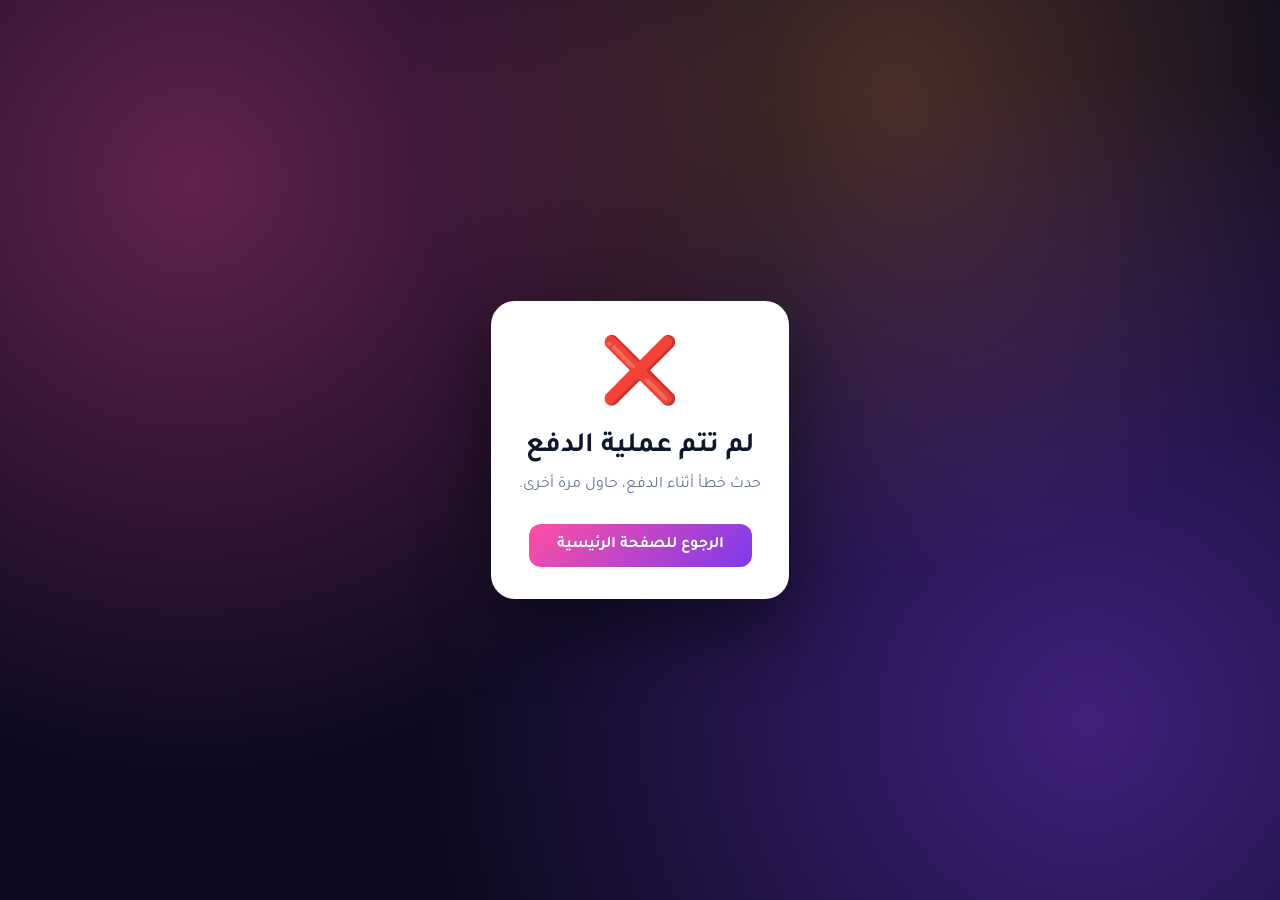
==== thanks.html @ dedab776 "Donation page for PS5 and GTA 6" ====
<!DOCTYPE html>
<html lang="ar" dir="rtl">
<head>
  <meta charset="UTF-8" />
  <meta name="viewport" content="width=device-width, initial-scale=1.0" />
  <title>نتيجة التبرع</title>
  <link href="https://fonts.googleapis.com/css2?family=Tajawal:wght@400;700;800&display=swap" rel="stylesheet" />
  <link rel="stylesheet" href="style.css" />
</head>
<body>
  <div class="center-page">
    <main class="card result">
      <div class="icon" id="icon"></div>
      <h1 id="heading"></h1>
      <p id="message"></p>
      <a class="btn" href="index.html">الرجوع للصفحة الرئيسية</a>
    </main>
  </div>

  <script>
    const params = new URLSearchParams(window.location.search);
    const status = params.get("status");
    const message = params.get("message");
    const id = params.get("id");

    const icon = document.getElementById("icon");
    const heading = document.getElementById("heading");
    const text = document.getElementById("message");

    if (status === "paid") {
      icon.textContent = "🎮";
      heading.textContent = "شكراً لتبرعك!";
      text.textContent = "تبرعك قرّبني خطوة من PS5 و GTA 6." + (id ? " رقم العملية: " + id : "");
    } else {
      icon.textContent = "❌";
      heading.textContent = "لم تتم عملية الدفع";
      text.textContent = message || "حدث خطأ أثناء الدفع، حاول مرة أخرى.";
    }
  </script>
</body>
</html>
---- style.css ----
* { box-sizing: border-box; }

:root {
  --pink: #ff4fa3;
  --orange: #ff9a3c;
  --purple: #7c3aed;
  --bg: #0d0a1f;
  --card: #ffffff;
  --text: #0f172a;
  --muted: #64748b;
}

body {
  margin: 0;
  min-height: 100vh;
  font-family: "Tajawal", system-ui, sans-serif;
  color: #fff;
  background:
    radial-gradient(circle at 15% 20%, rgba(255, 79, 163, 0.35), transparent 45%),
    radial-gradient(circle at 85% 80%, rgba(124, 58, 237, 0.45), transparent 50%),
    radial-gradient(circle at 70% 10%, rgba(255, 154, 60, 0.25), transparent 40%),
    var(--bg);
}

.page {
  max-width: 1120px;
  margin: 0 auto;
  padding: 48px 24px;
  display: grid;
  grid-template-columns: 1.1fr 1fr;
  gap: 48px;
  align-items: center;
  min-height: 100vh;
}

/* ===== Showcase ===== */
.tag {
  display: inline-block;
  padding: 6px 14px;
  border-radius: 999px;
  background: rgba(255, 255, 255, 0.1);
  border: 1px solid rgba(255, 255, 255, 0.2);
  font-size: 14px;
  margin-bottom: 16px;
}

.headline {
  margin: 0 0 32px;
  font-size: 44px;
  line-height: 1.25;
  font-weight: 800;
}

.headline .grad {
  background: linear-gradient(90deg, var(--orange), var(--pink), #a78bfa);
  -webkit-background-clip: text;
  background-clip: text;
  color: transparent;
}

.lead {
  margin: 0 0 32px;
  font-size: 18px;
  color: rgba(255, 255, 255, 0.75);
  line-height: 1.7;
}

.products {
  position: relative;
  height: 400px;
}

.product {
  position: absolute;
  border-radius: 18px;
  overflow: hidden;
  box-shadow: 0 25px 60px rgba(0, 0, 0, 0.55);
  transition: transform 0.4s ease;
}

.product img {
  display: block;
  width: 100%;
  height: 100%;
  object-fit: cover;
}

.product.ps5 {
  width: 64%;
  aspect-ratio: 490 / 405;
  top: 30px;
  right: 0;
  background: #fff;
  transform: rotate(3deg);
}

.product.ps5 img { transform: scale(2.05); }

.product.gta {
  width: 42%;
  aspect-ratio: 656 / 820;
  bottom: 0;
  left: 4%;
  transform: rotate(-6deg);
  border: 4px solid rgba(255, 255, 255, 0.9);
}

.product.gta img { transform: scale(1.52); transform-origin: 50% 50%; }

.product:hover { transform: rotate(0) scale(1.04); z-index: 2; }

.plus {
  position: absolute;
  top: 46%;
  left: 40%;
  width: 52px;
  height: 52px;
  border-radius: 50%;
  display: grid;
  place-items: center;
  font-size: 30px;
  font-weight: 800;
  background: linear-gradient(135deg, var(--orange), var(--pink));
  box-shadow: 0 10px 30px rgba(255, 79, 163, 0.5);
  z-index: 3;
}

/* ===== Donation card ===== */
.card {
  background: var(--card);
  color: var(--text);
  border-radius: 24px;
  padding: 32px 28px;
  box-shadow: 0 30px 70px rgba(0, 0, 0, 0.45);
}

.card h2 { margin: 0 0 24px; font-size: 24px; }

.card .sub { margin: 0 0 24px; color: var(--muted); }

.stats {
  display: flex;
  justify-content: space-between;
  align-items: flex-end;
  margin-bottom: 10px;
}

.stats small { display: block; color: var(--muted); font-size: 13px; }

.stats strong { font-size: 22px; }

.stats .goal strong { color: var(--muted); font-size: 18px; }

.progress {
  height: 14px;
  background: #f1f5f9;
  border-radius: 999px;
  overflow: hidden;
}

.progress-bar {
  height: 100%;
  width: 0;
  background: linear-gradient(90deg, var(--orange), var(--pink), var(--purple));
  border-radius: 999px;
  transition: width 1.2s ease;
}

.meta {
  display: flex;
  justify-content: space-between;
  margin: 10px 0 24px;
  font-size: 14px;
  color: var(--muted);
}

.meta b { color: var(--pink); }

.amount {
  display: flex;
  align-items: center;
  justify-content: space-between;
  padding: 14px 18px;
  border-radius: 14px;
  background: linear-gradient(135deg, #fff1f8, #f5f3ff);
  border: 1px solid #fbcfe8;
  margin-bottom: 20px;
}

.amount span { color: var(--muted); }

.amount strong { font-size: 24px; color: var(--purple); }

.card .mysr-form {
  max-width: none !important;
  width: 100% !important;
  margin: 0 !important;
  text-align: start;
}

.card .mysr-form .mysr-form-button {
  background: linear-gradient(135deg, var(--pink), var(--purple)) !important;
  border: none !important;
  border-radius: 12px !important;
  font-family: inherit !important;
  font-weight: 700 !important;
  transition: transform 0.2s ease, box-shadow 0.2s ease;
}

.card .mysr-form .mysr-form-button:hover {
  transform: translateY(-2px);
  box-shadow: 0 10px 24px rgba(124, 58, 237, 0.4);
}

.secure {
  margin: 16px 0 0;
  text-align: center;
  font-size: 13px;
  color: var(--muted);
}

/* ===== Thanks page ===== */
.center-page {
  min-height: 100vh;
  display: grid;
  place-items: center;
  padding: 24px;
}

.result {
  max-width: 440px;
  text-align: center;
}

.result .icon { font-size: 64px; margin-bottom: 8px; }

.result h1 { margin: 0 0 8px; font-size: 28px; }

.result p { color: var(--muted); margin: 0; line-height: 1.7; }

.btn {
  display: inline-block;
  margin-top: 24px;
  padding: 12px 28px;
  border-radius: 12px;
  background: linear-gradient(135deg, var(--pink), var(--purple));
  color: #fff;
  text-decoration: none;
  font-weight: 700;
}

/* ===== Mobile ===== */
@media (max-width: 900px) {
  .page {
    grid-template-columns: 1fr;
    gap: 32px;
    padding: 32px 18px;
  }

  .showcase { text-align: center; }

  .headline { font-size: 32px; }

  .lead { font-size: 16px; margin-bottom: 24px; }

  .products { height: 300px; max-width: 440px; margin: 0 auto; }
}
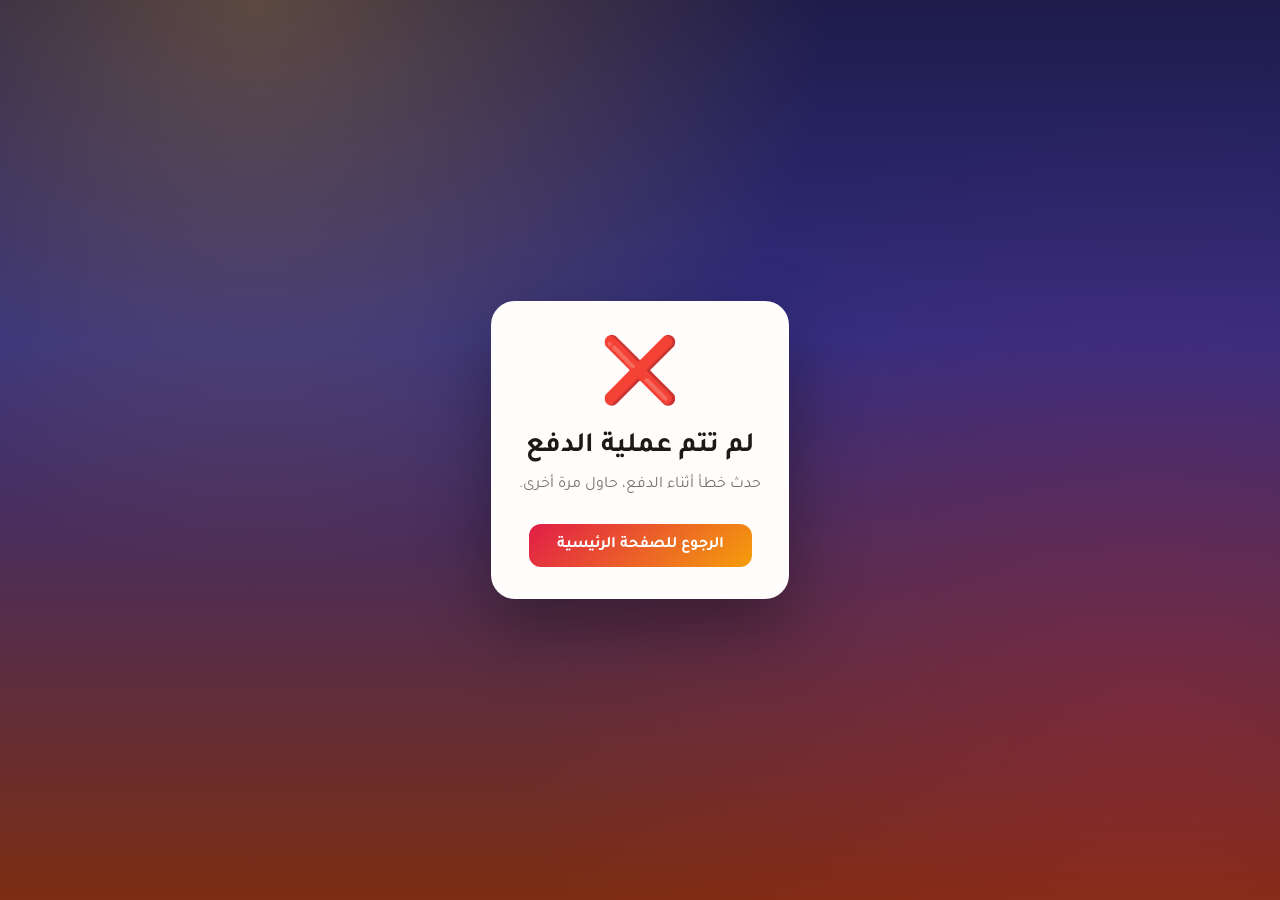
==== commit 88ae928d: "Redesign the page as a personal trip appeal with a 15000 SAR goal" ====
--- a/thanks.html
+++ b/thanks.html
@@ -3,7 +3,7 @@
 <head>
   <meta charset="UTF-8" />
   <meta name="viewport" content="width=device-width, initial-scale=1.0" />
-  <title>نتيجة التبرع</title>
+  <title>شكراً لك</title>
   <link href="https://fonts.googleapis.com/css2?family=Tajawal:wght@400;700;800&display=swap" rel="stylesheet" />
   <link rel="stylesheet" href="style.css" />
 </head>
@@ -28,9 +28,9 @@
     const text = document.getElementById("message");
 
     if (status === "paid") {
-      icon.textContent = "🎮";
-      heading.textContent = "شكراً لتبرعك!";
-      text.textContent = "تبرعك قرّبني خطوة من PS5 و GTA 6." + (id ? " رقم العملية: " + id : "");
+      icon.textContent = "🤍";
+      heading.textContent = "شكراً لأنك كنت موجود";
+      text.textContent = "مساهمتك قرّبتني خطوة من السفر." + (id ? " رقم العملية: " + id : "");
     } else {
       icon.textContent = "❌";
       heading.textContent = "لم تتم عملية الدفع";
--- a/style.css
+++ b/style.css
@@ -1,13 +1,13 @@
 * { box-sizing: border-box; }
 
 :root {
-  --pink: #ff4fa3;
-  --orange: #ff9a3c;
-  --purple: #7c3aed;
-  --bg: #0d0a1f;
-  --card: #ffffff;
-  --text: #0f172a;
-  --muted: #64748b;
+  --rose: #e11d48;
+  --amber: #f59e0b;
+  --gold: #fbbf24;
+  --ink: #1c1917;
+  --card: #fffdfb;
+  --text: #1c1917;
+  --muted: #78716c;
 }
 
 body {
@@ -16,127 +16,138 @@
   font-family: "Tajawal", system-ui, sans-serif;
   color: #fff;
   background:
-    radial-gradient(circle at 15% 20%, rgba(255, 79, 163, 0.35), transparent 45%),
-    radial-gradient(circle at 85% 80%, rgba(124, 58, 237, 0.45), transparent 50%),
-    radial-gradient(circle at 70% 10%, rgba(255, 154, 60, 0.25), transparent 40%),
-    var(--bg);
+    radial-gradient(circle at 20% 0%, rgba(251, 191, 36, 0.28), transparent 42%),
+    radial-gradient(circle at 90% 80%, rgba(225, 29, 72, 0.18), transparent 46%),
+    linear-gradient(180deg, #1e1b4b 0%, #312e81 38%, #7c2d12 100%);
 }
 
 .page {
-  max-width: 1120px;
+  max-width: 1080px;
   margin: 0 auto;
   padding: 48px 24px;
   display: grid;
-  grid-template-columns: 1.1fr 1fr;
+  grid-template-columns: 1.15fr 0.85fr;
   gap: 48px;
   align-items: center;
   min-height: 100vh;
 }
 
-/* ===== Showcase ===== */
 .tag {
   display: inline-block;
   padding: 6px 14px;
   border-radius: 999px;
-  background: rgba(255, 255, 255, 0.1);
-  border: 1px solid rgba(255, 255, 255, 0.2);
+  background: rgba(255, 255, 255, 0.12);
+  border: 1px solid rgba(255, 255, 255, 0.22);
   font-size: 14px;
   margin-bottom: 16px;
 }
 
 .headline {
-  margin: 0 0 32px;
-  font-size: 44px;
+  margin: 0 0 18px;
+  font-size: 46px;
   line-height: 1.25;
   font-weight: 800;
 }
 
 .headline .grad {
-  background: linear-gradient(90deg, var(--orange), var(--pink), #a78bfa);
+  display: block;
+  background: linear-gradient(90deg, #fde68a, #fb7185);
   -webkit-background-clip: text;
   background-clip: text;
   color: transparent;
 }
 
 .lead {
-  margin: 0 0 32px;
+  margin: 0 0 14px;
   font-size: 18px;
-  color: rgba(255, 255, 255, 0.75);
-  line-height: 1.7;
-}
-
-.products {
+  color: rgba(255, 255, 255, 0.86);
+  line-height: 1.9;
+}
+
+.lead b { color: #fde68a; }
+
+.scene {
+  margin-top: 22px;
+  border-radius: 22px;
+  overflow: hidden;
+  box-shadow: 0 24px 50px rgba(0, 0, 0, 0.35);
+}
+
+.sky {
   position: relative;
-  height: 400px;
-}
-
-.product {
+  height: 230px;
+  background: linear-gradient(180deg, #1e1b4b 0%, #7c3aed 28%, #fb7185 62%, #fdba74 100%);
+  overflow: hidden;
+}
+
+.star {
   position: absolute;
-  border-radius: 18px;
-  overflow: hidden;
-  box-shadow: 0 25px 60px rgba(0, 0, 0, 0.55);
-  transition: transform 0.4s ease;
-}
-
-.product img {
-  display: block;
-  width: 100%;
-  height: 100%;
-  object-fit: cover;
-}
-
-.product.ps5 {
-  width: 64%;
-  aspect-ratio: 490 / 405;
-  top: 30px;
+  width: 3px;
+  height: 3px;
+  border-radius: 50%;
+  background: #fff;
+  opacity: 0.8;
+}
+
+.s1 { top: 28px; right: 18%; }
+.s2 { top: 52px; right: 42%; width: 2px; height: 2px; }
+.s3 { top: 22px; left: 22%; }
+
+.sun {
+  position: absolute;
+  width: 92px;
+  height: 92px;
+  border-radius: 50%;
+  left: 14%;
+  bottom: 42px;
+  background: radial-gradient(circle, #fff7ed 0%, #fbbf24 55%, rgba(251, 191, 36, 0) 72%);
+}
+
+.plane {
+  position: absolute;
+  width: 54px;
+  height: 54px;
+  top: 58px;
+  fill: #fff;
+  filter: drop-shadow(0 8px 10px rgba(0, 0, 0, 0.25));
+  animation: fly 9s ease-in-out infinite;
+}
+
+.land {
+  position: absolute;
+  left: 0;
   right: 0;
-  background: #fff;
-  transform: rotate(3deg);
-}
-
-.product.ps5 img { transform: scale(2.05); }
-
-.product.gta {
-  width: 42%;
-  aspect-ratio: 656 / 820;
   bottom: 0;
-  left: 4%;
-  transform: rotate(-6deg);
-  border: 4px solid rgba(255, 255, 255, 0.9);
-}
-
-.product.gta img { transform: scale(1.52); transform-origin: 50% 50%; }
-
-.product:hover { transform: rotate(0) scale(1.04); z-index: 2; }
-
-.plus {
-  position: absolute;
-  top: 46%;
-  left: 40%;
-  width: 52px;
-  height: 52px;
-  border-radius: 50%;
-  display: grid;
-  place-items: center;
-  font-size: 30px;
-  font-weight: 800;
-  background: linear-gradient(135deg, var(--orange), var(--pink));
-  box-shadow: 0 10px 30px rgba(255, 79, 163, 0.5);
-  z-index: 3;
-}
-
-/* ===== Donation card ===== */
+  height: 72px;
+  background:
+    radial-gradient(ellipse at 20% 100%, #44403c 0 46%, transparent 47%),
+    radial-gradient(ellipse at 62% 120%, #292524 0 58%, transparent 59%),
+    linear-gradient(#44403c, #1c1917);
+}
+
+.scene-caption {
+  margin: 0;
+  padding: 12px 16px;
+  background: rgba(255, 253, 251, 0.96);
+  color: var(--ink);
+  font-weight: 700;
+}
+
+@keyframes fly {
+  0% { right: -70px; transform: scaleX(-1) translateY(0); }
+  50% { transform: scaleX(-1) translateY(-10px); }
+  100% { right: calc(100% + 20px); transform: scaleX(-1) translateY(0); }
+}
+
 .card {
   background: var(--card);
   color: var(--text);
   border-radius: 24px;
   padding: 32px 28px;
-  box-shadow: 0 30px 70px rgba(0, 0, 0, 0.45);
+  box-shadow: 0 30px 70px rgba(0, 0, 0, 0.35);
 }
 
 .card h2 { margin: 0 0 24px; font-size: 24px; }
-
-.card .sub { margin: 0 0 24px; color: var(--muted); }
 
 .stats {
   display: flex;
@@ -153,7 +164,7 @@
 
 .progress {
   height: 14px;
-  background: #f1f5f9;
+  background: #f5f5f4;
   border-radius: 999px;
   overflow: hidden;
 }
@@ -161,7 +172,7 @@
 .progress-bar {
   height: 100%;
   width: 0;
-  background: linear-gradient(90deg, var(--orange), var(--pink), var(--purple));
+  background: linear-gradient(90deg, #fb7185, #f59e0b);
   border-radius: 999px;
   transition: width 1.2s ease;
 }
@@ -174,42 +185,104 @@
   color: var(--muted);
 }
 
-.meta b { color: var(--pink); }
-
-.amount {
+.meta b { color: #e11d48; }
+
+.amount-picker { margin-bottom: 20px; }
+
+.picker-label {
+  display: block;
+  margin-bottom: 10px;
+  font-weight: 700;
+}
+
+.presets {
+  display: grid;
+  grid-template-columns: repeat(4, 1fr);
+  gap: 8px;
+}
+
+.presets button {
+  padding: 12px 4px;
+  border-radius: 12px;
+  border: 1px solid #e7e5e4;
+  background: #fff;
+  color: var(--text);
+  font-family: inherit;
+  font-size: 16px;
+  font-weight: 700;
+  cursor: pointer;
+}
+
+.presets button:hover { border-color: #fb7185; }
+
+.presets button.active {
+  border-color: transparent;
+  background: #fff7ed;
+  box-shadow: inset 0 0 0 2px #e11d48;
+  color: #9f1239;
+}
+
+.custom-amount {
   display: flex;
   align-items: center;
-  justify-content: space-between;
-  padding: 14px 18px;
+  gap: 10px;
+  margin-top: 10px;
+  padding: 4px 14px;
+  border: 1px solid #e7e5e4;
+  border-radius: 12px;
+  color: var(--muted);
+  font-size: 14px;
+}
+
+.custom-amount:focus-within { border-color: #e11d48; }
+
+.custom-amount input {
+  flex: 1;
+  min-width: 0;
+  padding: 10px 0;
+  border: none;
+  outline: none;
+  font-family: inherit;
+  font-size: 16px;
+  color: var(--text);
+  background: transparent;
+}
+
+.amount-error {
+  margin: 8px 0 0;
+  color: #dc2626;
+  font-size: 13px;
+}
+
+.donate-btn.disabled {
+  opacity: 0.5;
+  pointer-events: none;
+}
+
+.donate-btn {
+  display: block;
+  padding: 16px;
   border-radius: 14px;
-  background: linear-gradient(135deg, #fff1f8, #f5f3ff);
-  border: 1px solid #fbcfe8;
-  margin-bottom: 20px;
-}
-
-.amount span { color: var(--muted); }
-
-.amount strong { font-size: 24px; color: var(--purple); }
-
-.card .mysr-form {
-  max-width: none !important;
-  width: 100% !important;
-  margin: 0 !important;
-  text-align: start;
-}
-
-.card .mysr-form .mysr-form-button {
-  background: linear-gradient(135deg, var(--pink), var(--purple)) !important;
-  border: none !important;
-  border-radius: 12px !important;
-  font-family: inherit !important;
-  font-weight: 700 !important;
+  background: linear-gradient(135deg, #e11d48, #f59e0b);
+  color: #fff;
+  text-align: center;
+  text-decoration: none;
+  font-size: 20px;
+  font-weight: 800;
   transition: transform 0.2s ease, box-shadow 0.2s ease;
 }
 
-.card .mysr-form .mysr-form-button:hover {
+.donate-btn:hover {
   transform: translateY(-2px);
-  box-shadow: 0 10px 24px rgba(124, 58, 237, 0.4);
+  box-shadow: 0 12px 28px rgba(225, 29, 72, 0.35);
+}
+
+.methods {
+  margin: 12px 0 0;
+  text-align: center;
+  font-size: 14px;
+  font-weight: 500;
+  color: var(--text);
 }
 
 .secure {
@@ -219,7 +292,6 @@
   color: var(--muted);
 }
 
-/* ===== Thanks page ===== */
 .center-page {
   min-height: 100vh;
   display: grid;
@@ -243,25 +315,26 @@
   margin-top: 24px;
   padding: 12px 28px;
   border-radius: 12px;
-  background: linear-gradient(135deg, var(--pink), var(--purple));
+  background: linear-gradient(135deg, #e11d48, #f59e0b);
   color: #fff;
   text-decoration: none;
   font-weight: 700;
 }
 
-/* ===== Mobile ===== */
 @media (max-width: 900px) {
   .page {
     grid-template-columns: 1fr;
-    gap: 32px;
+    gap: 28px;
     padding: 32px 18px;
   }
 
-  .showcase { text-align: center; }
-
-  .headline { font-size: 32px; }
-
-  .lead { font-size: 16px; margin-bottom: 24px; }
-
-  .products { height: 300px; max-width: 440px; margin: 0 auto; }
-}
+  .story { text-align: center; }
+
+  .headline { font-size: 34px; }
+
+  .lead { font-size: 16px; }
+}
+
+@media (prefers-reduced-motion: reduce) {
+  .plane { animation: none; right: 18%; }
+}
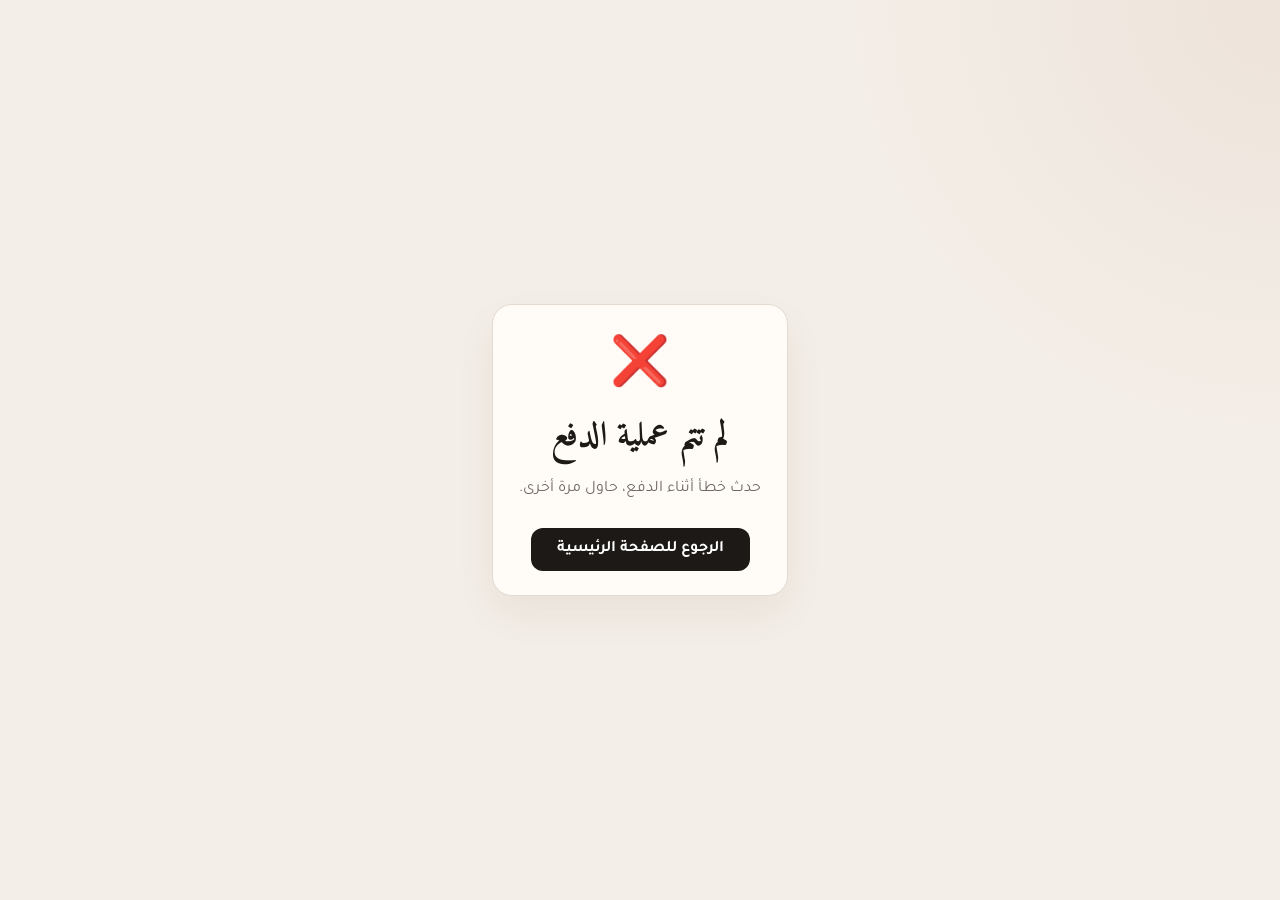
==== commit 676f7d1e: "Refine the page into a quieter editorial layout" ====
--- a/thanks.html
+++ b/thanks.html
@@ -4,7 +4,7 @@
   <meta charset="UTF-8" />
   <meta name="viewport" content="width=device-width, initial-scale=1.0" />
   <title>شكراً لك</title>
-  <link href="https://fonts.googleapis.com/css2?family=Tajawal:wght@400;700;800&display=swap" rel="stylesheet" />
+  <link href="https://fonts.googleapis.com/css2?family=Amiri:wght@700&family=Tajawal:wght@400;500;700&display=swap" rel="stylesheet" />
   <link rel="stylesheet" href="style.css" />
 </head>
 <body>
--- a/style.css
+++ b/style.css
@@ -1,170 +1,132 @@
 * { box-sizing: border-box; }
 
 :root {
-  --rose: #e11d48;
-  --amber: #f59e0b;
-  --gold: #fbbf24;
+  --paper: #f3eee7;
   --ink: #1c1917;
-  --card: #fffdfb;
-  --text: #1c1917;
-  --muted: #78716c;
+  --muted: #6f6862;
+  --line: #e3dbd1;
+  --card: #fffcf8;
+  --accent: #9a3412;
+  --accent-soft: #f8efe8;
 }
 
 body {
   margin: 0;
   min-height: 100vh;
   font-family: "Tajawal", system-ui, sans-serif;
-  color: #fff;
+  color: var(--ink);
   background:
-    radial-gradient(circle at 20% 0%, rgba(251, 191, 36, 0.28), transparent 42%),
-    radial-gradient(circle at 90% 80%, rgba(225, 29, 72, 0.18), transparent 46%),
-    linear-gradient(180deg, #1e1b4b 0%, #312e81 38%, #7c2d12 100%);
+    radial-gradient(circle at 100% 0%, rgba(154, 52, 18, 0.06), transparent 28%),
+    var(--paper);
 }
 
 .page {
-  max-width: 1080px;
+  max-width: 1040px;
   margin: 0 auto;
-  padding: 48px 24px;
+  padding: 64px 28px;
   display: grid;
   grid-template-columns: 1.15fr 0.85fr;
-  gap: 48px;
-  align-items: center;
-  min-height: 100vh;
+  gap: 56px;
+  align-items: start;
 }
 
 .tag {
   display: inline-block;
-  padding: 6px 14px;
+  margin-bottom: 18px;
+  padding: 4px 10px;
+  border: 1px solid var(--line);
   border-radius: 999px;
-  background: rgba(255, 255, 255, 0.12);
-  border: 1px solid rgba(255, 255, 255, 0.22);
+  background: transparent;
+  color: var(--muted);
+  font-size: 13px;
+  letter-spacing: 0.02em;
+}
+
+.headline {
+  margin: 0 0 22px;
+  font-family: "Amiri", serif;
+  font-size: 58px;
+  font-weight: 700;
+  line-height: 1.15;
+  color: var(--ink);
+}
+
+.headline .grad {
+  display: block;
+  color: var(--accent);
+  background: none;
+}
+
+.lead {
+  margin: 0 0 16px;
+  max-width: 38em;
+  font-size: 18px;
+  line-height: 1.95;
+  color: #3f3a36;
+}
+
+.lead b { color: var(--accent); font-weight: 700; }
+
+.scene {
+  margin: 28px 0 0;
+}
+
+.scene svg {
+  display: block;
+  width: 100%;
+  height: auto;
+  border-radius: 16px 16px 0 0;
+}
+
+.scene figcaption {
+  margin: 0;
+  padding: 14px 16px;
+  border: 1px solid var(--line);
+  border-top: none;
+  border-radius: 0 0 16px 16px;
+  background: var(--card);
+  color: var(--muted);
   font-size: 14px;
-  margin-bottom: 16px;
-}
-
-.headline {
-  margin: 0 0 18px;
-  font-size: 46px;
-  line-height: 1.25;
-  font-weight: 800;
-}
-
-.headline .grad {
-  display: block;
-  background: linear-gradient(90deg, #fde68a, #fb7185);
-  -webkit-background-clip: text;
-  background-clip: text;
-  color: transparent;
-}
-
-.lead {
-  margin: 0 0 14px;
-  font-size: 18px;
-  color: rgba(255, 255, 255, 0.86);
-  line-height: 1.9;
-}
-
-.lead b { color: #fde68a; }
-
-.scene {
-  margin-top: 22px;
-  border-radius: 22px;
-  overflow: hidden;
-  box-shadow: 0 24px 50px rgba(0, 0, 0, 0.35);
-}
-
-.sky {
-  position: relative;
-  height: 230px;
-  background: linear-gradient(180deg, #1e1b4b 0%, #7c3aed 28%, #fb7185 62%, #fdba74 100%);
-  overflow: hidden;
-}
-
-.star {
-  position: absolute;
-  width: 3px;
-  height: 3px;
-  border-radius: 50%;
-  background: #fff;
-  opacity: 0.8;
-}
-
-.s1 { top: 28px; right: 18%; }
-.s2 { top: 52px; right: 42%; width: 2px; height: 2px; }
-.s3 { top: 22px; left: 22%; }
-
-.sun {
-  position: absolute;
-  width: 92px;
-  height: 92px;
-  border-radius: 50%;
-  left: 14%;
-  bottom: 42px;
-  background: radial-gradient(circle, #fff7ed 0%, #fbbf24 55%, rgba(251, 191, 36, 0) 72%);
-}
-
-.plane {
-  position: absolute;
-  width: 54px;
-  height: 54px;
-  top: 58px;
-  fill: #fff;
-  filter: drop-shadow(0 8px 10px rgba(0, 0, 0, 0.25));
-  animation: fly 9s ease-in-out infinite;
-}
-
-.land {
-  position: absolute;
-  left: 0;
-  right: 0;
-  bottom: 0;
-  height: 72px;
-  background:
-    radial-gradient(ellipse at 20% 100%, #44403c 0 46%, transparent 47%),
-    radial-gradient(ellipse at 62% 120%, #292524 0 58%, transparent 59%),
-    linear-gradient(#44403c, #1c1917);
-}
-
-.scene-caption {
-  margin: 0;
-  padding: 12px 16px;
-  background: rgba(255, 253, 251, 0.96);
-  color: var(--ink);
-  font-weight: 700;
-}
-
-@keyframes fly {
-  0% { right: -70px; transform: scaleX(-1) translateY(0); }
-  50% { transform: scaleX(-1) translateY(-10px); }
-  100% { right: calc(100% + 20px); transform: scaleX(-1) translateY(0); }
 }
 
 .card {
+  position: sticky;
+  top: 28px;
   background: var(--card);
-  color: var(--text);
-  border-radius: 24px;
-  padding: 32px 28px;
-  box-shadow: 0 30px 70px rgba(0, 0, 0, 0.35);
-}
-
-.card h2 { margin: 0 0 24px; font-size: 24px; }
+  border: 1px solid var(--line);
+  border-radius: 20px;
+  padding: 28px 26px 24px;
+  box-shadow: 0 18px 40px rgba(60, 40, 20, 0.06);
+}
+
+.card h2 {
+  margin: 0 0 22px;
+  font-family: "Amiri", serif;
+  font-size: 30px;
+  font-weight: 700;
+}
 
 .stats {
   display: flex;
   justify-content: space-between;
   align-items: flex-end;
-  margin-bottom: 10px;
-}
-
-.stats small { display: block; color: var(--muted); font-size: 13px; }
-
-.stats strong { font-size: 22px; }
-
-.stats .goal strong { color: var(--muted); font-size: 18px; }
+  margin-bottom: 14px;
+}
+
+.stats small {
+  display: block;
+  margin-bottom: 4px;
+  color: var(--muted);
+  font-size: 12px;
+}
+
+.stats strong { font-size: 26px; font-weight: 700; letter-spacing: -0.02em; }
+
+.stats .goal strong { color: var(--muted); font-size: 20px; font-weight: 500; }
 
 .progress {
-  height: 14px;
-  background: #f5f5f4;
+  height: 6px;
+  background: #efeae3;
   border-radius: 999px;
   overflow: hidden;
 }
@@ -172,26 +134,27 @@
 .progress-bar {
   height: 100%;
   width: 0;
-  background: linear-gradient(90deg, #fb7185, #f59e0b);
+  background: var(--accent);
   border-radius: 999px;
-  transition: width 1.2s ease;
+  transition: width 1s ease;
 }
 
 .meta {
   display: flex;
   justify-content: space-between;
-  margin: 10px 0 24px;
+  margin: 10px 0 26px;
+  font-size: 13px;
+  color: var(--muted);
+}
+
+.meta b { color: var(--accent); font-weight: 700; }
+
+.amount-picker { margin-bottom: 18px; }
+
+.picker-label {
+  display: block;
+  margin-bottom: 10px;
   font-size: 14px;
-  color: var(--muted);
-}
-
-.meta b { color: #e11d48; }
-
-.amount-picker { margin-bottom: 20px; }
-
-.picker-label {
-  display: block;
-  margin-bottom: 10px;
   font-weight: 700;
 }
 
@@ -202,94 +165,91 @@
 }
 
 .presets button {
-  padding: 12px 4px;
-  border-radius: 12px;
-  border: 1px solid #e7e5e4;
+  padding: 11px 4px;
+  border-radius: 10px;
+  border: 1px solid var(--line);
   background: #fff;
-  color: var(--text);
+  color: var(--ink);
   font-family: inherit;
-  font-size: 16px;
-  font-weight: 700;
+  font-size: 15px;
+  font-weight: 500;
   cursor: pointer;
 }
 
-.presets button:hover { border-color: #fb7185; }
+.presets button:hover { border-color: #c4b8ac; }
 
 .presets button.active {
-  border-color: transparent;
-  background: #fff7ed;
-  box-shadow: inset 0 0 0 2px #e11d48;
-  color: #9f1239;
+  border-color: var(--accent);
+  background: var(--accent-soft);
+  color: var(--accent);
+  font-weight: 700;
 }
 
 .custom-amount {
   display: flex;
   align-items: center;
   gap: 10px;
-  margin-top: 10px;
-  padding: 4px 14px;
-  border: 1px solid #e7e5e4;
-  border-radius: 12px;
+  margin-top: 8px;
+  padding: 2px 14px;
+  border: 1px solid var(--line);
+  border-radius: 10px;
+  background: #fff;
   color: var(--muted);
   font-size: 14px;
 }
 
-.custom-amount:focus-within { border-color: #e11d48; }
+.custom-amount:focus-within { border-color: var(--accent); }
 
 .custom-amount input {
   flex: 1;
   min-width: 0;
-  padding: 10px 0;
+  padding: 11px 0;
   border: none;
   outline: none;
   font-family: inherit;
   font-size: 16px;
-  color: var(--text);
+  color: var(--ink);
   background: transparent;
 }
 
 .amount-error {
   margin: 8px 0 0;
-  color: #dc2626;
+  color: #b91c1c;
   font-size: 13px;
 }
 
 .donate-btn.disabled {
-  opacity: 0.5;
+  opacity: 0.45;
   pointer-events: none;
 }
 
 .donate-btn {
   display: block;
-  padding: 16px;
-  border-radius: 14px;
-  background: linear-gradient(135deg, #e11d48, #f59e0b);
+  padding: 15px;
+  border-radius: 12px;
+  background: var(--ink);
   color: #fff;
   text-align: center;
   text-decoration: none;
-  font-size: 20px;
-  font-weight: 800;
-  transition: transform 0.2s ease, box-shadow 0.2s ease;
-}
-
-.donate-btn:hover {
-  transform: translateY(-2px);
-  box-shadow: 0 12px 28px rgba(225, 29, 72, 0.35);
-}
+  font-size: 18px;
+  font-weight: 700;
+  transition: background 0.2s ease;
+}
+
+.donate-btn:hover { background: #292524; }
 
 .methods {
-  margin: 12px 0 0;
-  text-align: center;
-  font-size: 14px;
-  font-weight: 500;
-  color: var(--text);
-}
-
-.secure {
-  margin: 16px 0 0;
+  margin: 14px 0 0;
   text-align: center;
   font-size: 13px;
   color: var(--muted);
+}
+
+.secure {
+  margin: 6px 0 0;
+  text-align: center;
+  font-size: 12px;
+  color: #a8a29e;
 }
 
 .center-page {
@@ -300,41 +260,41 @@
 }
 
 .result {
-  max-width: 440px;
+  max-width: 420px;
   text-align: center;
 }
 
-.result .icon { font-size: 64px; margin-bottom: 8px; }
-
-.result h1 { margin: 0 0 8px; font-size: 28px; }
-
-.result p { color: var(--muted); margin: 0; line-height: 1.7; }
+.result .icon { font-size: 48px; margin-bottom: 8px; }
+
+.result h1 {
+  margin: 0 0 8px;
+  font-family: "Amiri", serif;
+  font-size: 34px;
+}
+
+.result p { color: var(--muted); margin: 0; line-height: 1.8; }
 
 .btn {
   display: inline-block;
   margin-top: 24px;
-  padding: 12px 28px;
+  padding: 12px 26px;
   border-radius: 12px;
-  background: linear-gradient(135deg, #e11d48, #f59e0b);
+  background: var(--ink);
   color: #fff;
   text-decoration: none;
   font-weight: 700;
 }
 
-@media (max-width: 900px) {
+@media (max-width: 860px) {
   .page {
     grid-template-columns: 1fr;
     gap: 28px;
-    padding: 32px 18px;
+    padding: 36px 18px 48px;
   }
 
-  .story { text-align: center; }
-
-  .headline { font-size: 34px; }
+  .headline { font-size: 42px; }
+
+  .card { position: static; }
 
   .lead { font-size: 16px; }
 }
-
-@media (prefers-reduced-motion: reduce) {
-  .plane { animation: none; right: 18%; }
-}
